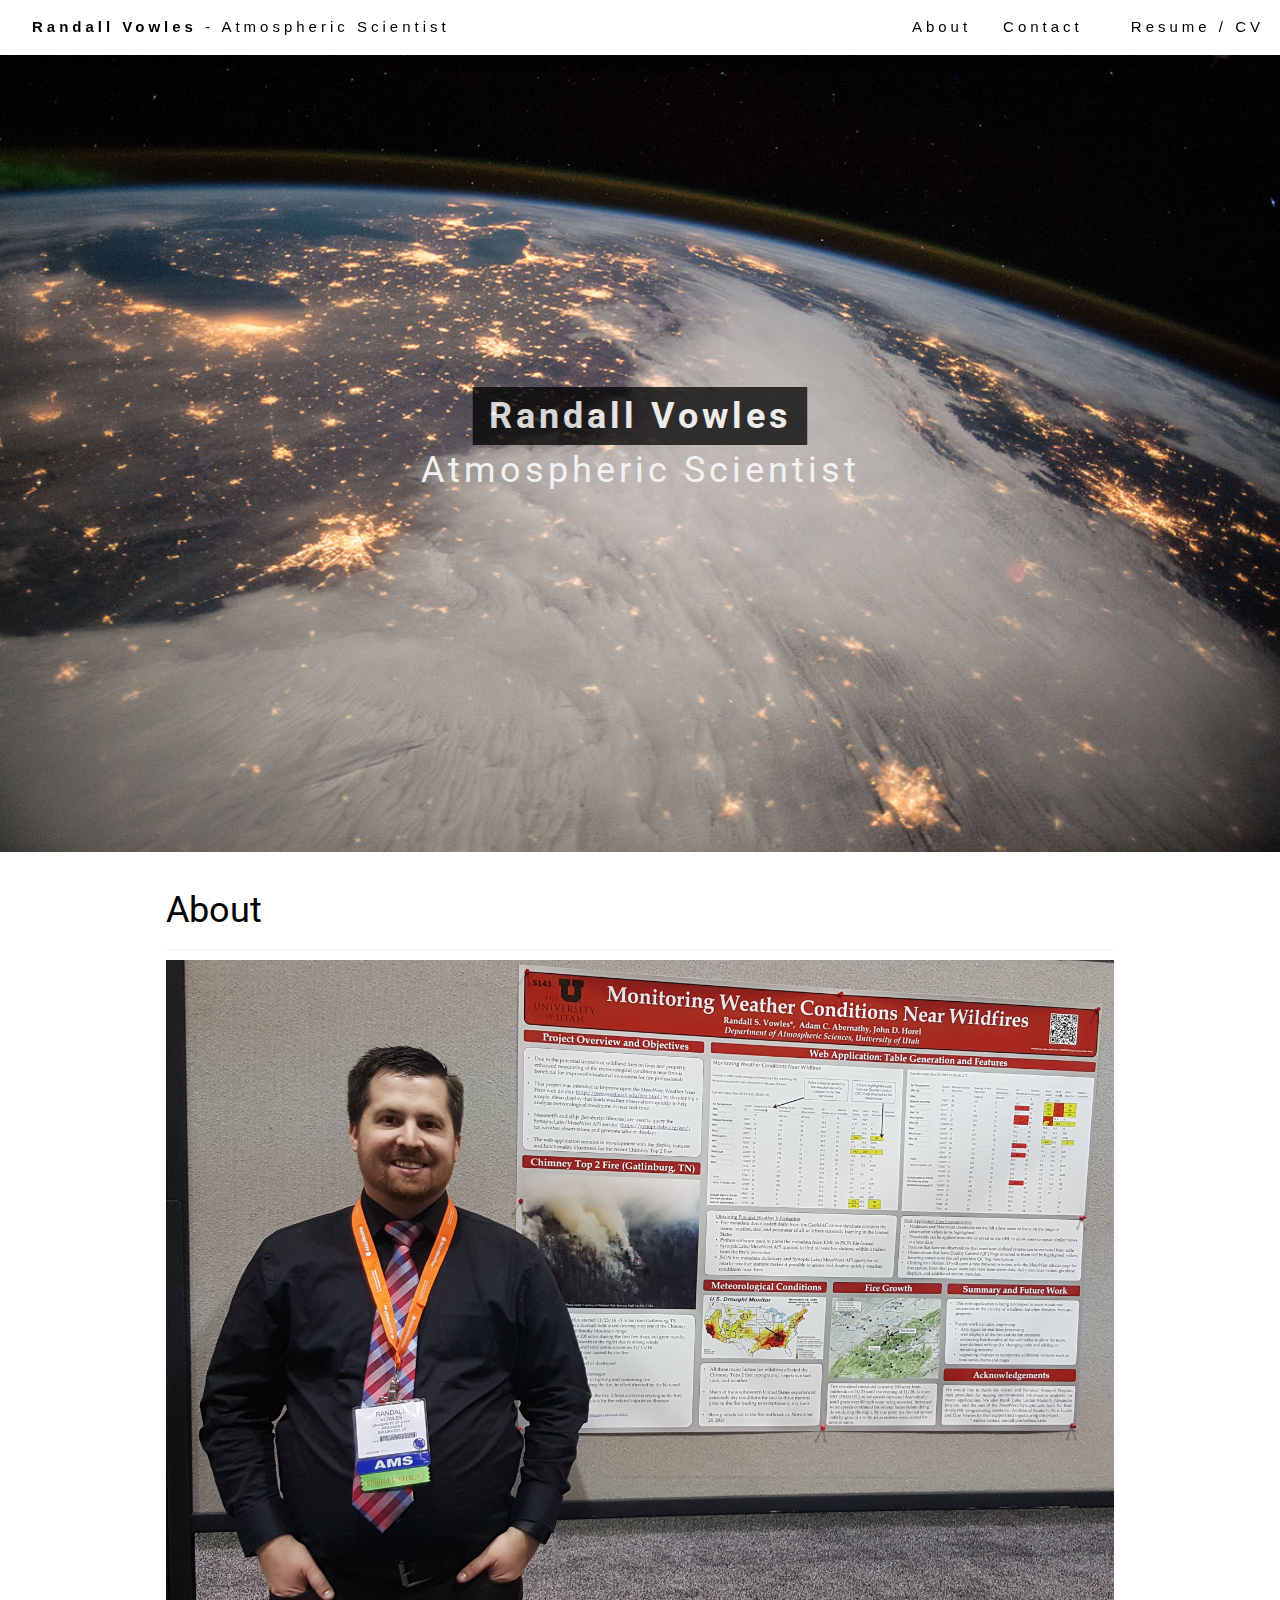
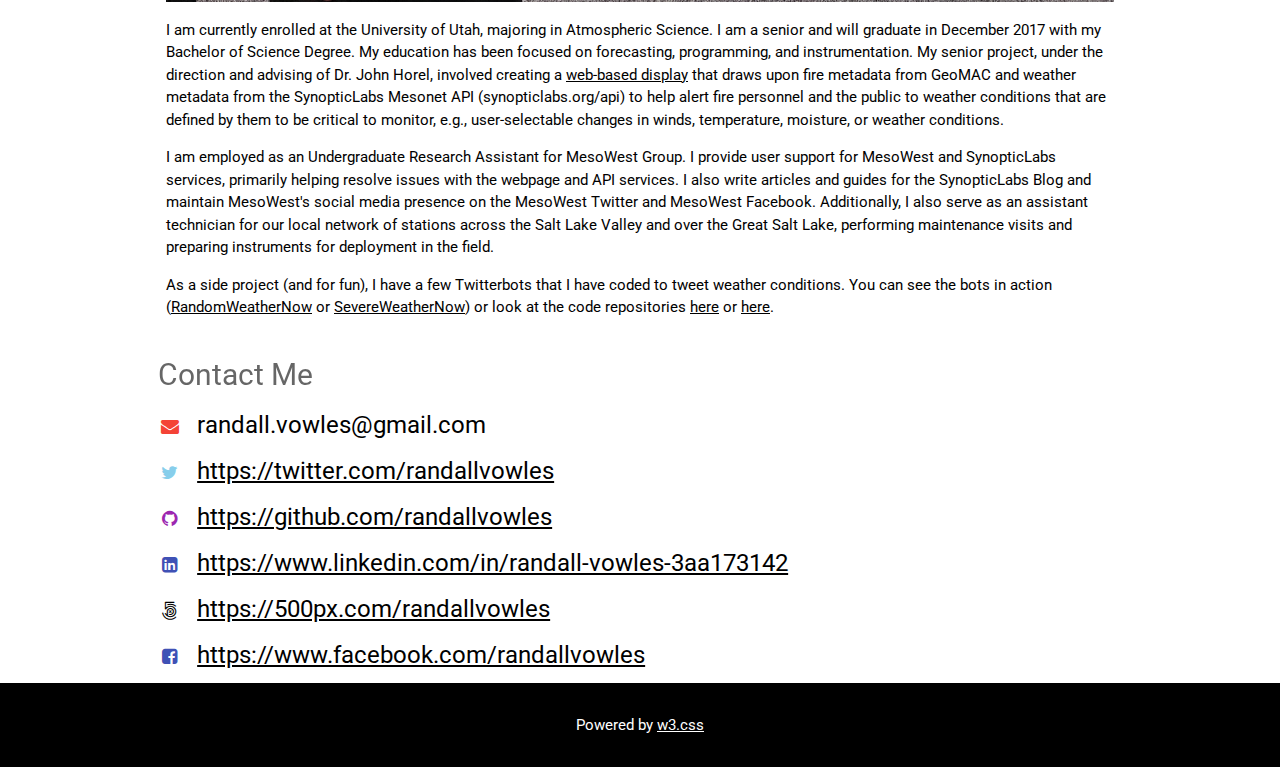
==== index.html @ 65aa3ed4 "wording" ====
<!DOCTYPE html>
<html>
<title>Randall Vowles - Home</title>
<meta charset="UTF-8">
<meta name="viewport" content="width=device-width, initial-scale=1">
<link rel="stylesheet" href="../src/core/css/w3.css">
<link rel='stylesheet' href='https://fonts.googleapis.com/css?family=Roboto'>
<link rel="stylesheet" href="https://cdnjs.cloudflare.com/ajax/libs/font-awesome/4.7.0/css/font-awesome.min.css">
<style>
html,body,h1,h2,h3,h4,h5,h6 {font-family: "Roboto", sans-serif}
</style>
<body>

<!-- Navbar (sit on top) -->
<div class="w3-top">
  <ul class="w3-navbar w3-white w3-wide w3-padding-8 w3-card-2">
    <li>
      <a href="#home" class="w3-margin-left"><b>Randall Vowles</b> - Atmospheric Scientist</a>
    </li>
    <!-- Float links to the right. Hide them on small screens -->
    <li class="w3-right w3-hide-small">
      <a href="#about" class="w3-left">About</a>
      <a href="#contact" class="w3-left w3-margin-right">Contact</a>
      <a href="../resume_cv.html" class="w3-left">Resume / CV</a>
    </li>
  </ul>
</div>

<!-- Header -->
<header class="w3-display-container w3-content w3-wide" style="max-width:1500px;" id="home">
  <img class="w3-image" src="images/iss042e024272.jpg" alt="atmosphere" style="width:100%">
  <div class="w3-display-middle w3-margin-top w3-center">
    <h1 class="w3-xxlarge w3-text-white"><span class="w3-padding w3-black w3-opacity-min"><b>Randall Vowles</b></span></br><span class="w3-hide-small w3-text-light-grey">Atmospheric Scientist</span></h1>
  </div>
</header>


<!-- Page content -->
<!--<div class="w3-content w3-padding" style="max-width:1564px">-->


  <!-- About Section -->

  <div class="w3-content w3-padding" id="about">
    <h1 class="w3-border-bottom w3-border-light-grey w3-padding-12">About</h1>
          <img class="w3-image" src="/images/me.jpg" alt="image_me" style="width:100%">
    <p>I am currently enrolled at the University of Utah, majoring in Atmospheric Science. I am a senior and will graduate in December 2017 with my Bachelor of Science Degree. My education has been focused on forecasting, programming, and instrumentation. My senior project, under the direction and advising of Dr. John Horel, involved creating a <a href="http://home.chpc.utah.edu/~u0540701/fireperimeter/table.html">web-based display</a> that draws upon fire metadata from GeoMAC and weather metadata from the SynopticLabs Mesonet API (synopticlabs.org/api) to help alert fire personnel and the public to weather conditions that are defined by them to be critical to monitor, e.g., user-selectable changes in winds, temperature, moisture, or weather conditions. 
    </p>
    <p>
      I am employed as an Undergraduate Research Assistant for MesoWest Group. I provide user support for MesoWest and SynopticLabs services, primarily helping resolve issues with the webpage and API services. I also write articles and guides for the SynopticLabs Blog and maintain MesoWest's social media presence on the MesoWest Twitter and MesoWest Facebook. Additionally, I also serve as an assistant technician for our local network of stations across the Salt Lake Valley and over the Great Salt Lake, performing maintenance visits and preparing instruments for deployment in the field.
    </p>
    <p>
      As a side project (and for fun), I have a few Twitterbots that I have coded to tweet weather conditions. You can see the bots in action (<a href="https://twitter.com/RandomWeatherNw">RandomWeatherNow</a> or <a href="https://twitter.com/SevereWeatherNw">SevereWeatherNow</a>) or look at the code repositories <a href="https://github.com/randallvowles/randomweathernow">here</a> or <a href="https://github.com/randallvowles/severeweathernow">here</a>.
    </p>
  </div>

  <div class="w3-content w3-row-padding" id="contact">
    <!-- <div class="w3-col l3 m6 w3-margin-bottom"> -->
      <!-- <h2>Randall Vowles</h2> -->
      <h2 class="w3-opacity">Contact Me</h2>
      <h3><i class="fa fa-envelope fa-fw w3-margin-right w3-large w3-text-red"></i>randall.vowles@gmail.com</h3>
      <h3><a href="https://twitter.com/randallvowles" target="_blank" class="w3-hover-text-blue"><i class="fa fa-twitter fa-fw w3-margin-right w3-large w3-text-light-blue"></i>https://twitter.com/randallvowles</a></h3>
      <h3><a href="https://github.com/randallvowles/" target="_blank" class="w3-hover-text-blue"><i class="fa fa-github fa-fw w3-margin-right w3-large w3-text-purple"></i>https://github.com/randallvowles</a></h3>
      <h3><a href="https://www.linkedin.com/in/randall-vowles-3aa173142/" target="_blank" class="w3-hover-text-blue"><i class="fa fa-linkedin-square fa-fw w3-margin-right w3-large w3-text-indigo"></i>https://www.linkedin.com/in/randall-vowles-3aa173142</a></h3>
      <h3><a href="https://500px.com/randallvowles" target="_blank" class="w3-hover-text-blue"><i class="fa fa-500px fa-fw w3-margin-right w3-large w3-text-black"></i>https://500px.com/randallvowles</a></h3>
      <h3><a href="https://www.facebook.com/randallvowles" target="_blank" class="w3-hover-text-blue"><i class="fa fa-facebook-square fa-fw w3-margin-right w3-large w3-text-indigo"></i>https://www.facebook.com/randallvowles</a></h3>
    <!-- </div> -->
  </div>


<!-- End page content -->
</div>


<!-- Footer -->
<footer class="w3-center w3-black w3-padding-16">
  <p>Powered by <a href="http://www.w3schools.com/w3css/default.asp" title="W3.CSS" target="_blank" class="w3-hover-text-green">w3.css</a></p>
</footer>


<script>

</script>

</body>
</html>
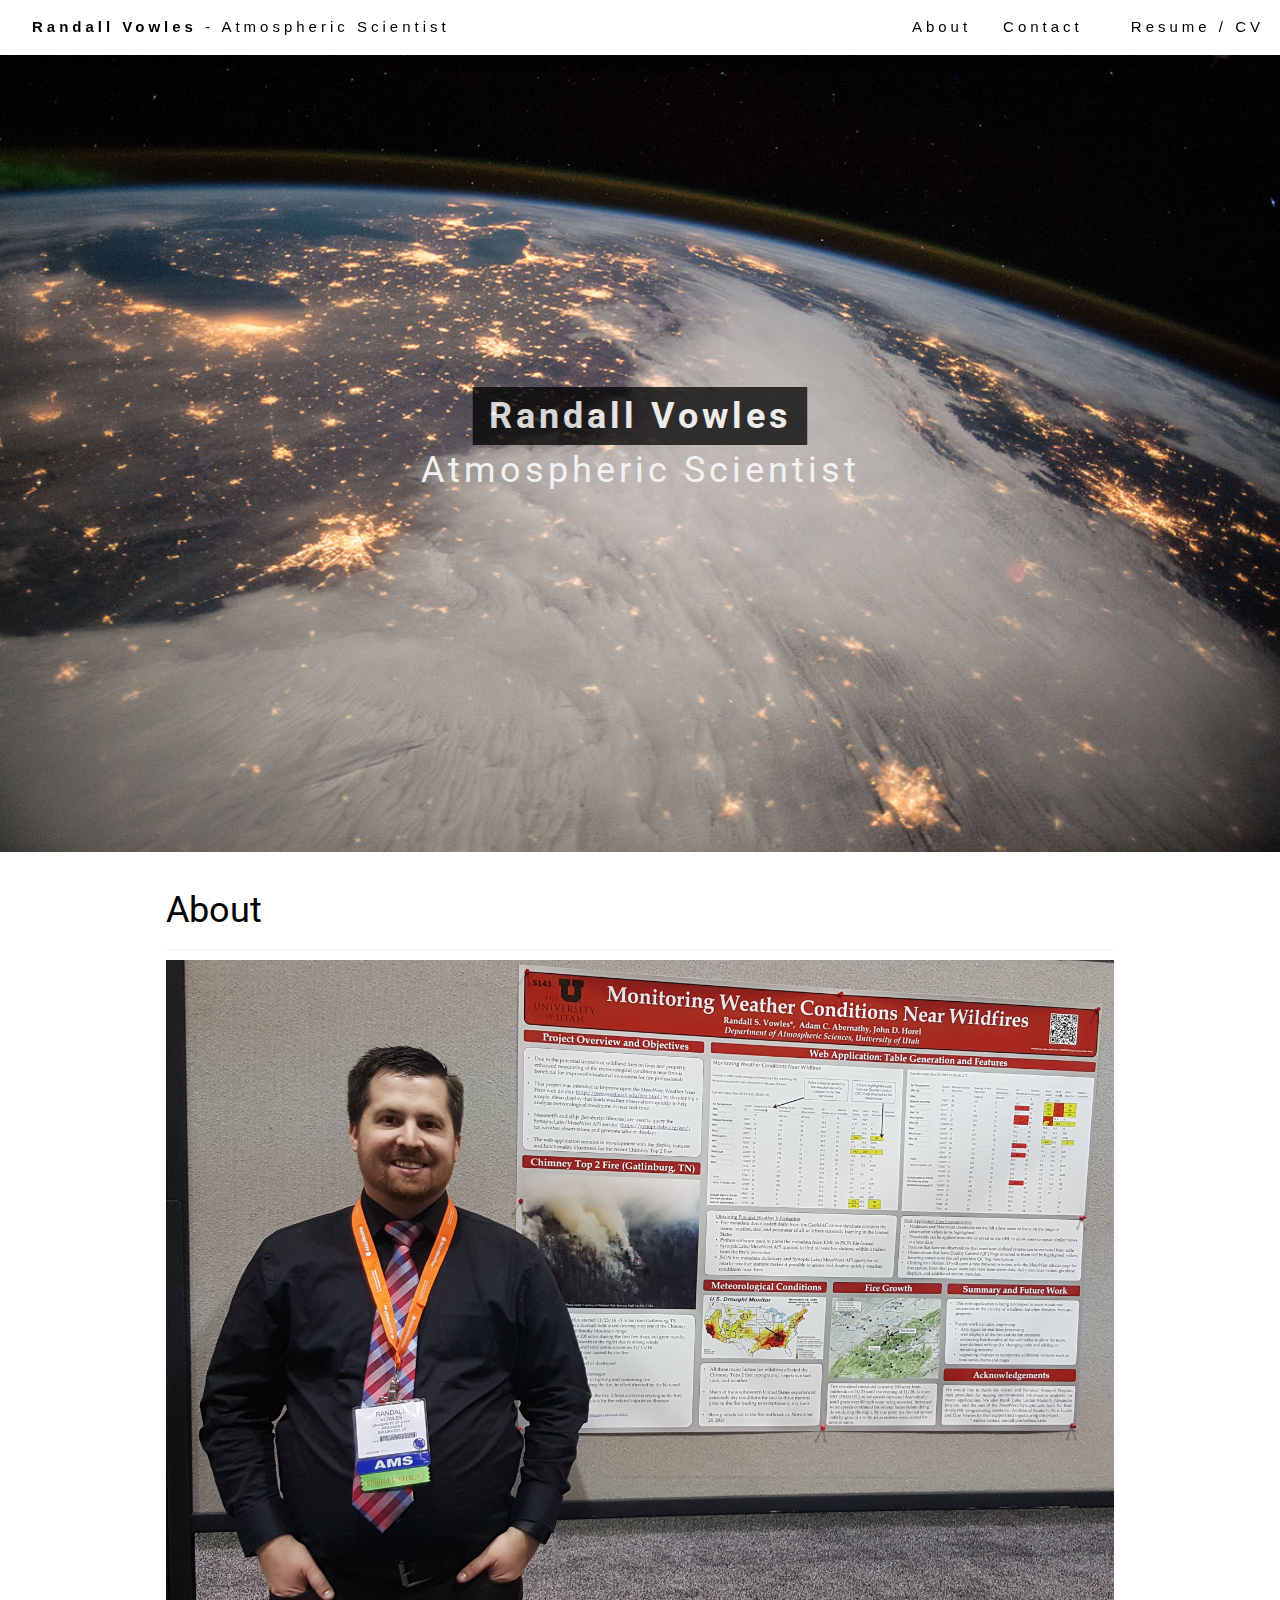
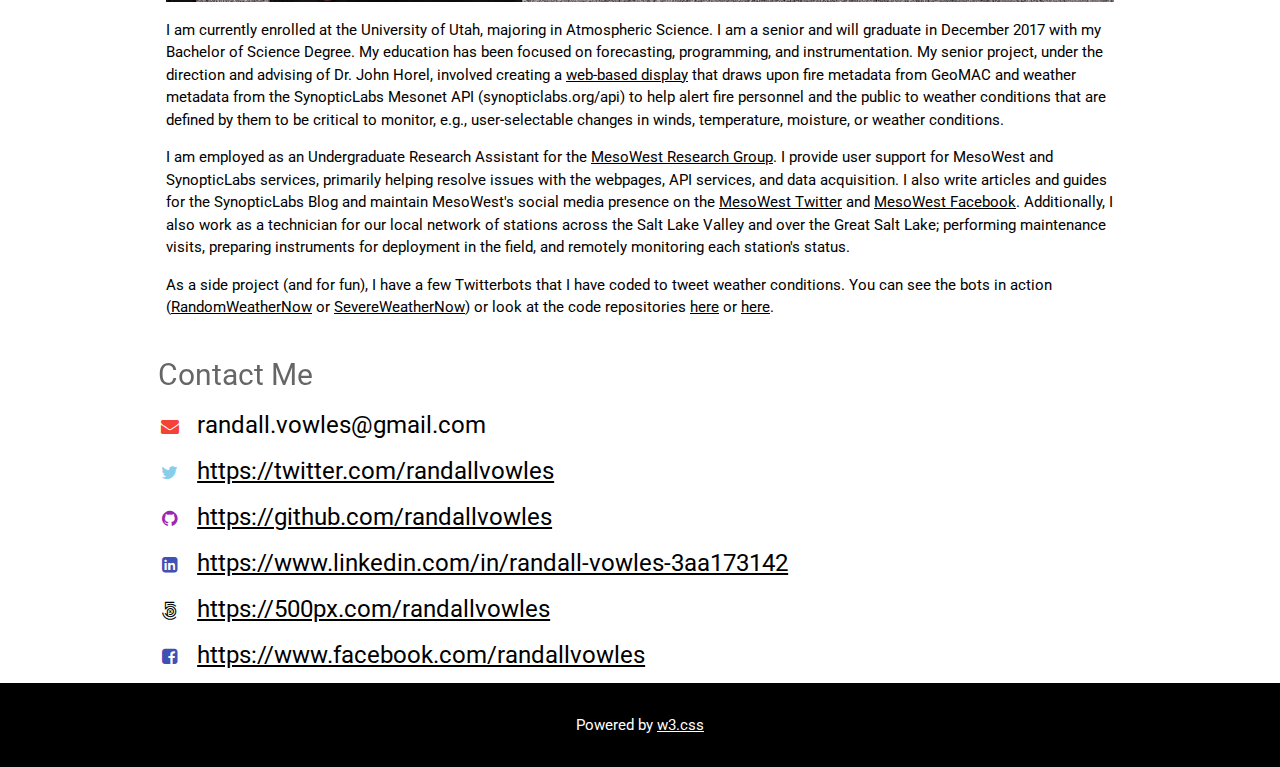
==== commit b23e7e57: "minor text changes" ====
--- a/index.html
+++ b/index.html
@@ -47,7 +47,7 @@
     <p>I am currently enrolled at the University of Utah, majoring in Atmospheric Science. I am a senior and will graduate in December 2017 with my Bachelor of Science Degree. My education has been focused on forecasting, programming, and instrumentation. My senior project, under the direction and advising of Dr. John Horel, involved creating a <a href="http://home.chpc.utah.edu/~u0540701/fireperimeter/table.html">web-based display</a> that draws upon fire metadata from GeoMAC and weather metadata from the SynopticLabs Mesonet API (synopticlabs.org/api) to help alert fire personnel and the public to weather conditions that are defined by them to be critical to monitor, e.g., user-selectable changes in winds, temperature, moisture, or weather conditions. 
     </p>
     <p>
-      I am employed as an Undergraduate Research Assistant for MesoWest Group. I provide user support for MesoWest and SynopticLabs services, primarily helping resolve issues with the webpage and API services. I also write articles and guides for the SynopticLabs Blog and maintain MesoWest's social media presence on the MesoWest Twitter and MesoWest Facebook. Additionally, I also serve as an assistant technician for our local network of stations across the Salt Lake Valley and over the Great Salt Lake, performing maintenance visits and preparing instruments for deployment in the field.
+      I am employed as an Undergraduate Research Assistant for the <a href="http://meso1.chpc.utah.edu/mesowest_overview/#">MesoWest Research Group</a>. I provide user support for MesoWest and SynopticLabs services, primarily helping resolve issues with the webpages, API services, and data acquisition. I also write articles and guides for the SynopticLabs Blog and maintain MesoWest's social media presence on the <a href="https://twitter.com/mesowestutah">MesoWest Twitter</a> and <a href="https://www.facebook.com/mesowest/">MesoWest Facebook</a>. Additionally, I also work as a technician for our local network of stations across the Salt Lake Valley and over the Great Salt Lake; performing maintenance visits, preparing instruments for deployment in the field, and remotely monitoring each station's status.
     </p>
     <p>
       As a side project (and for fun), I have a few Twitterbots that I have coded to tweet weather conditions. You can see the bots in action (<a href="https://twitter.com/RandomWeatherNw">RandomWeatherNow</a> or <a href="https://twitter.com/SevereWeatherNw">SevereWeatherNow</a>) or look at the code repositories <a href="https://github.com/randallvowles/randomweathernow">here</a> or <a href="https://github.com/randallvowles/severeweathernow">here</a>.
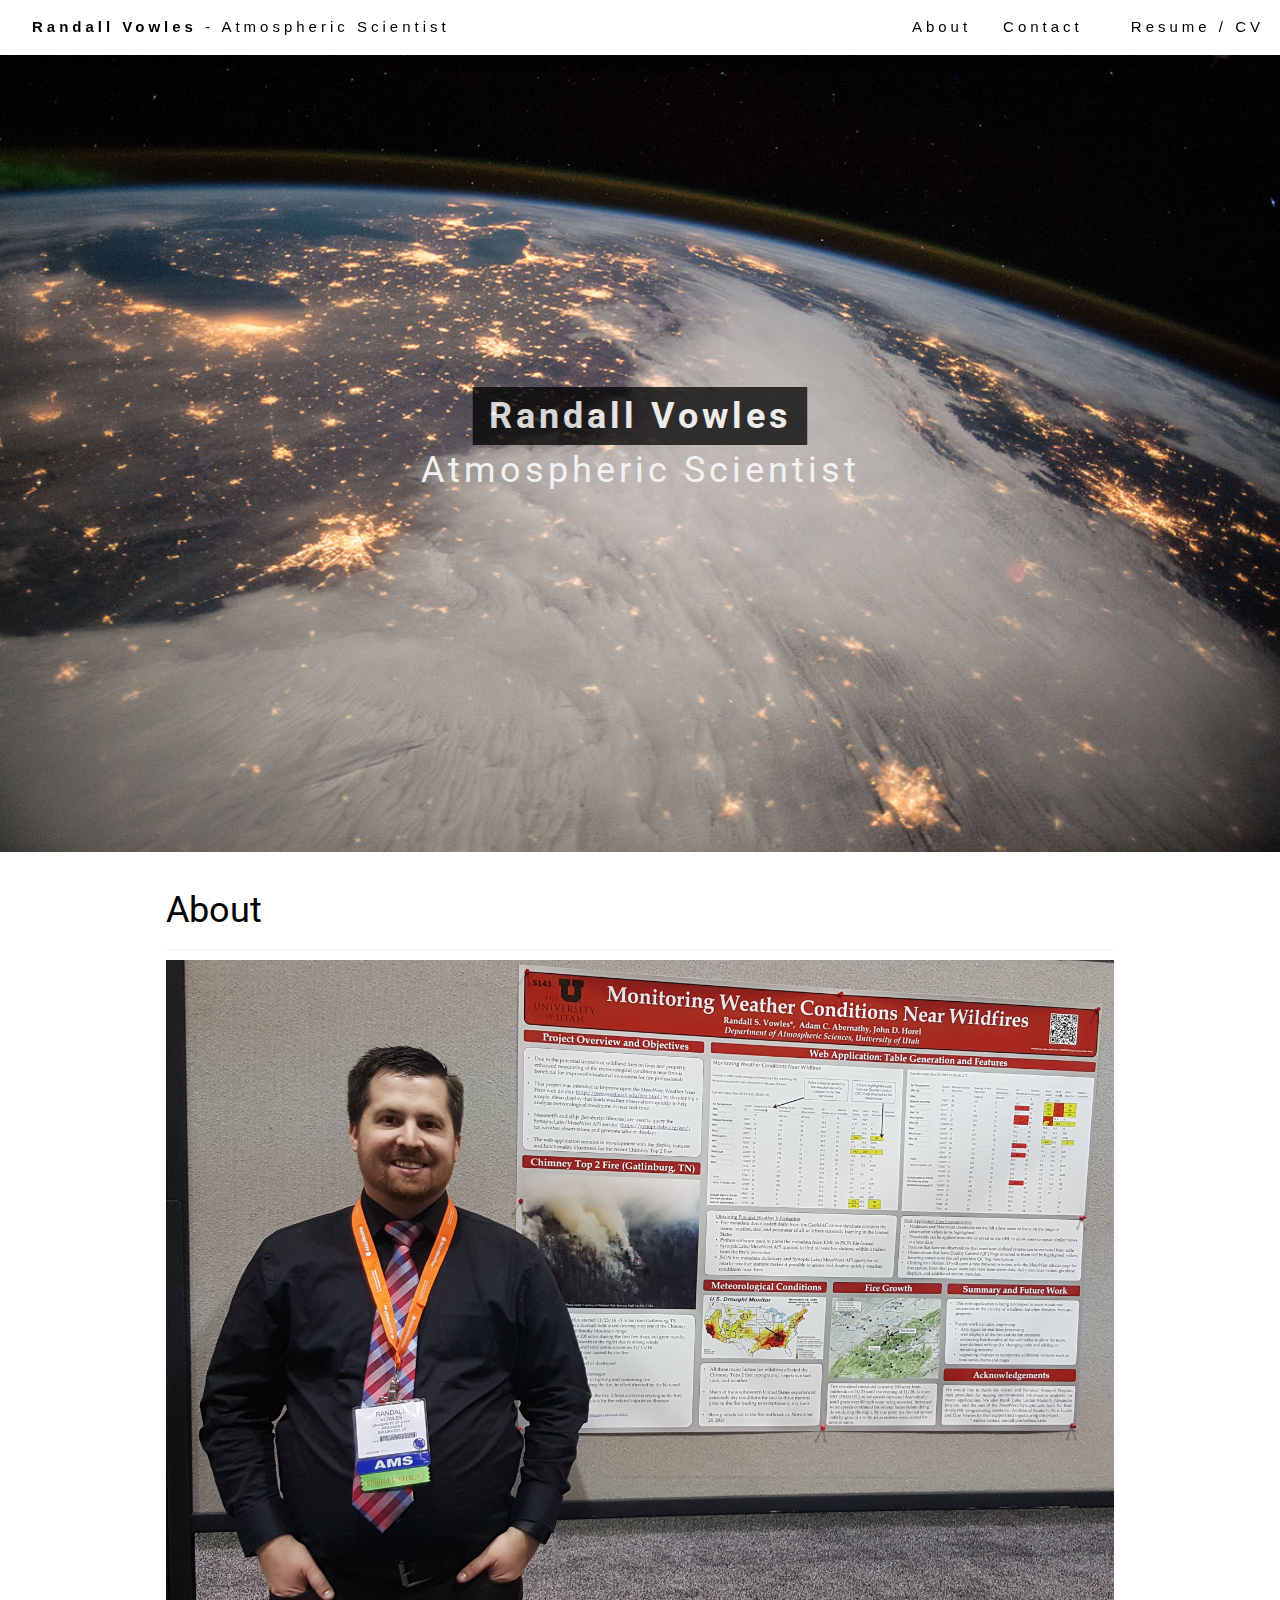
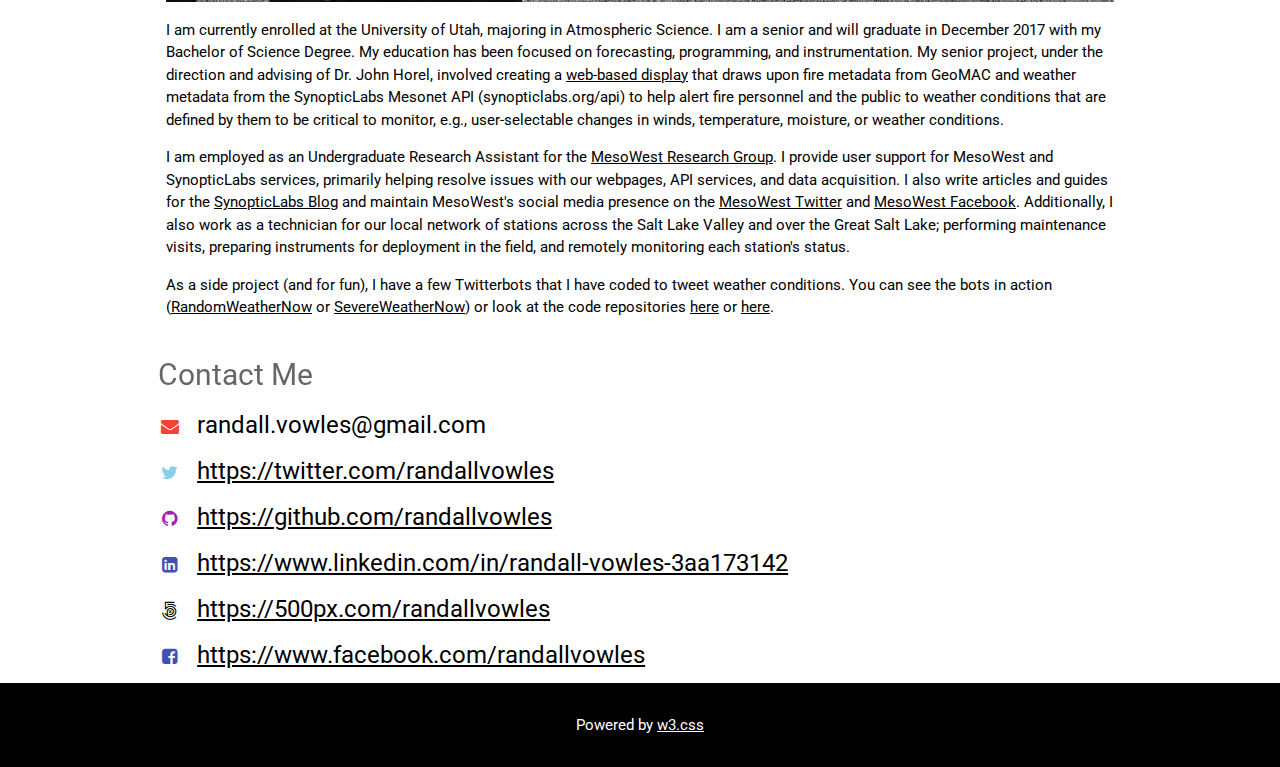
==== commit 3271819f: "minor text edits" ====
--- a/index.html
+++ b/index.html
@@ -47,7 +47,7 @@
     <p>I am currently enrolled at the University of Utah, majoring in Atmospheric Science. I am a senior and will graduate in December 2017 with my Bachelor of Science Degree. My education has been focused on forecasting, programming, and instrumentation. My senior project, under the direction and advising of Dr. John Horel, involved creating a <a href="http://home.chpc.utah.edu/~u0540701/fireperimeter/table.html">web-based display</a> that draws upon fire metadata from GeoMAC and weather metadata from the SynopticLabs Mesonet API (synopticlabs.org/api) to help alert fire personnel and the public to weather conditions that are defined by them to be critical to monitor, e.g., user-selectable changes in winds, temperature, moisture, or weather conditions. 
     </p>
     <p>
-      I am employed as an Undergraduate Research Assistant for the <a href="http://meso1.chpc.utah.edu/mesowest_overview/#">MesoWest Research Group</a>. I provide user support for MesoWest and SynopticLabs services, primarily helping resolve issues with the webpages, API services, and data acquisition. I also write articles and guides for the SynopticLabs Blog and maintain MesoWest's social media presence on the <a href="https://twitter.com/mesowestutah">MesoWest Twitter</a> and <a href="https://www.facebook.com/mesowest/">MesoWest Facebook</a>. Additionally, I also work as a technician for our local network of stations across the Salt Lake Valley and over the Great Salt Lake; performing maintenance visits, preparing instruments for deployment in the field, and remotely monitoring each station's status.
+      I am employed as an Undergraduate Research Assistant for the <a href="http://meso1.chpc.utah.edu/mesowest_overview/#">MesoWest Research Group</a>. I provide user support for MesoWest and SynopticLabs services, primarily helping resolve issues with our webpages, API services, and data acquisition. I also write articles and guides for the <a href="https://blog.synopticlabs.org/">SynopticLabs Blog</a> and maintain MesoWest's social media presence on the <a href="https://twitter.com/mesowestutah">MesoWest Twitter</a> and <a href="https://www.facebook.com/mesowest/">MesoWest Facebook</a>. Additionally, I also work as a technician for our local network of stations across the Salt Lake Valley and over the Great Salt Lake; performing maintenance visits, preparing instruments for deployment in the field, and remotely monitoring each station's status.
     </p>
     <p>
       As a side project (and for fun), I have a few Twitterbots that I have coded to tweet weather conditions. You can see the bots in action (<a href="https://twitter.com/RandomWeatherNw">RandomWeatherNow</a> or <a href="https://twitter.com/SevereWeatherNw">SevereWeatherNow</a>) or look at the code repositories <a href="https://github.com/randallvowles/randomweathernow">here</a> or <a href="https://github.com/randallvowles/severeweathernow">here</a>.
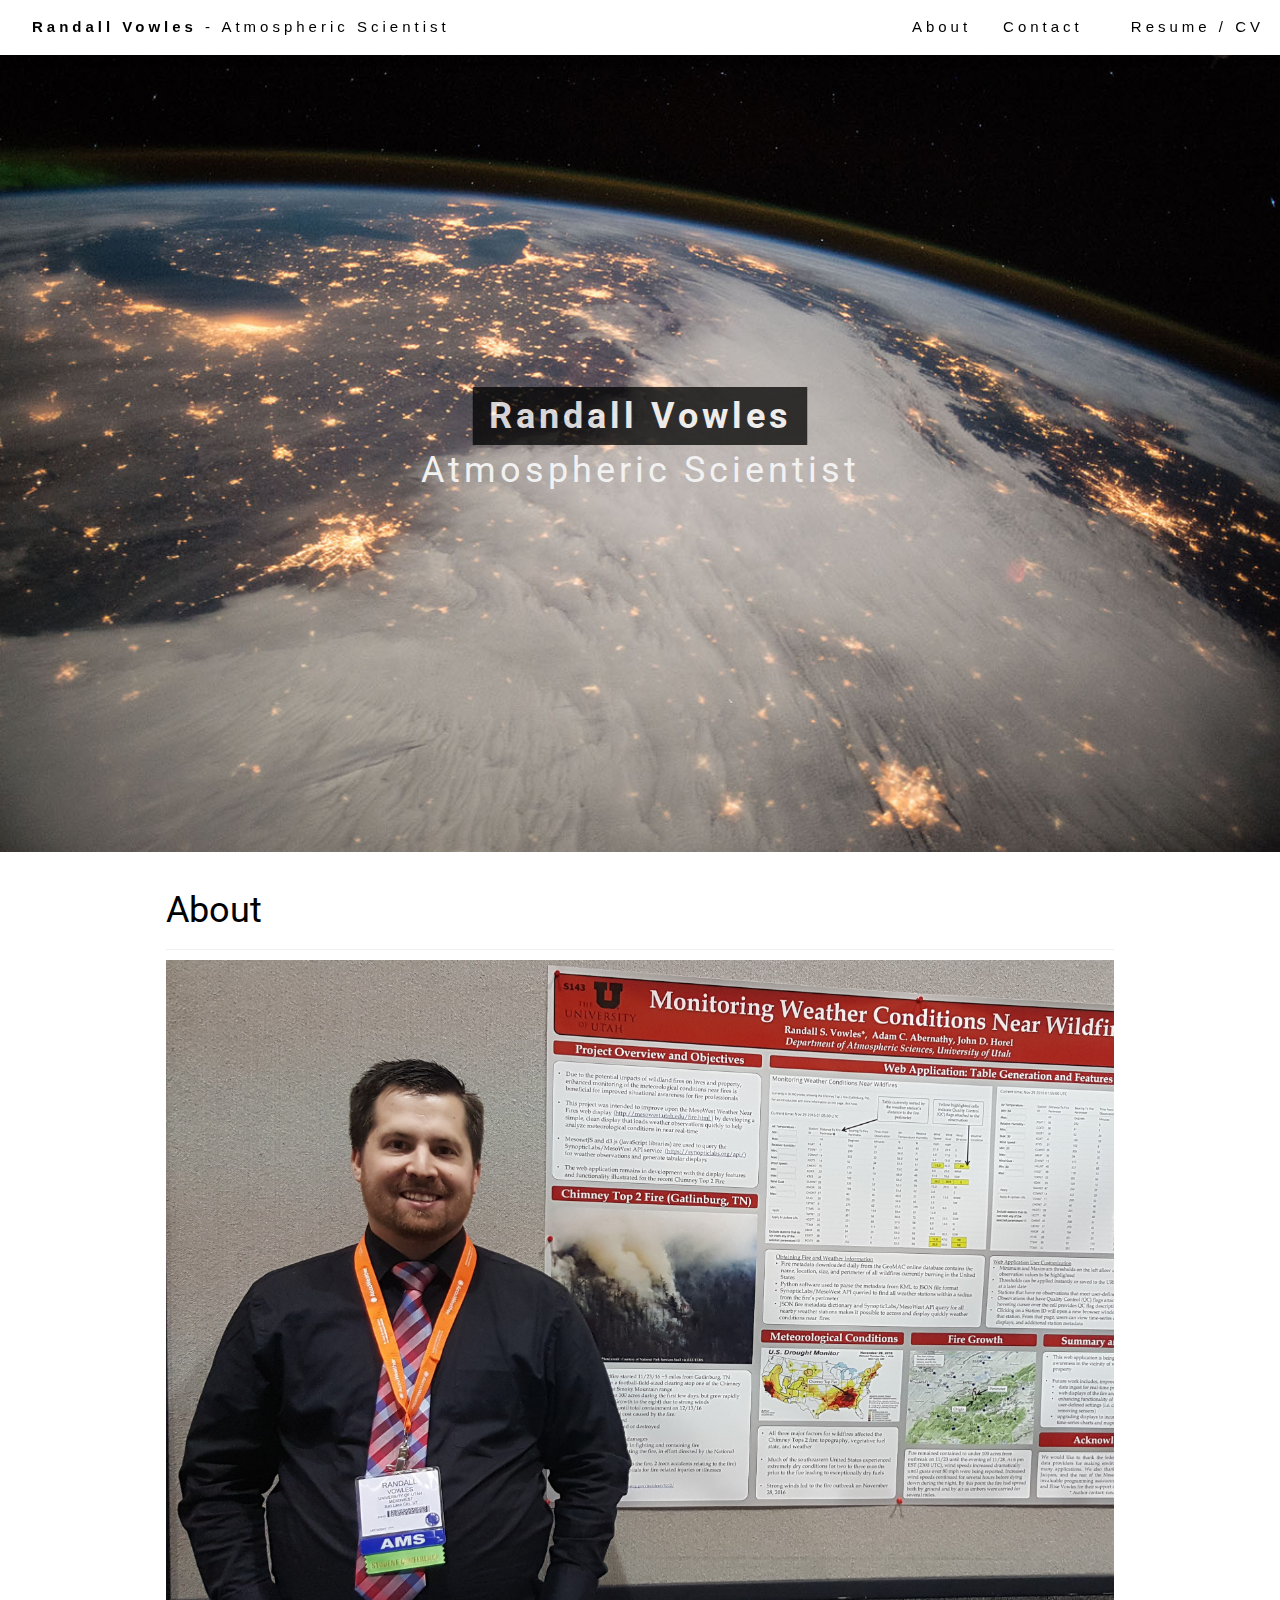
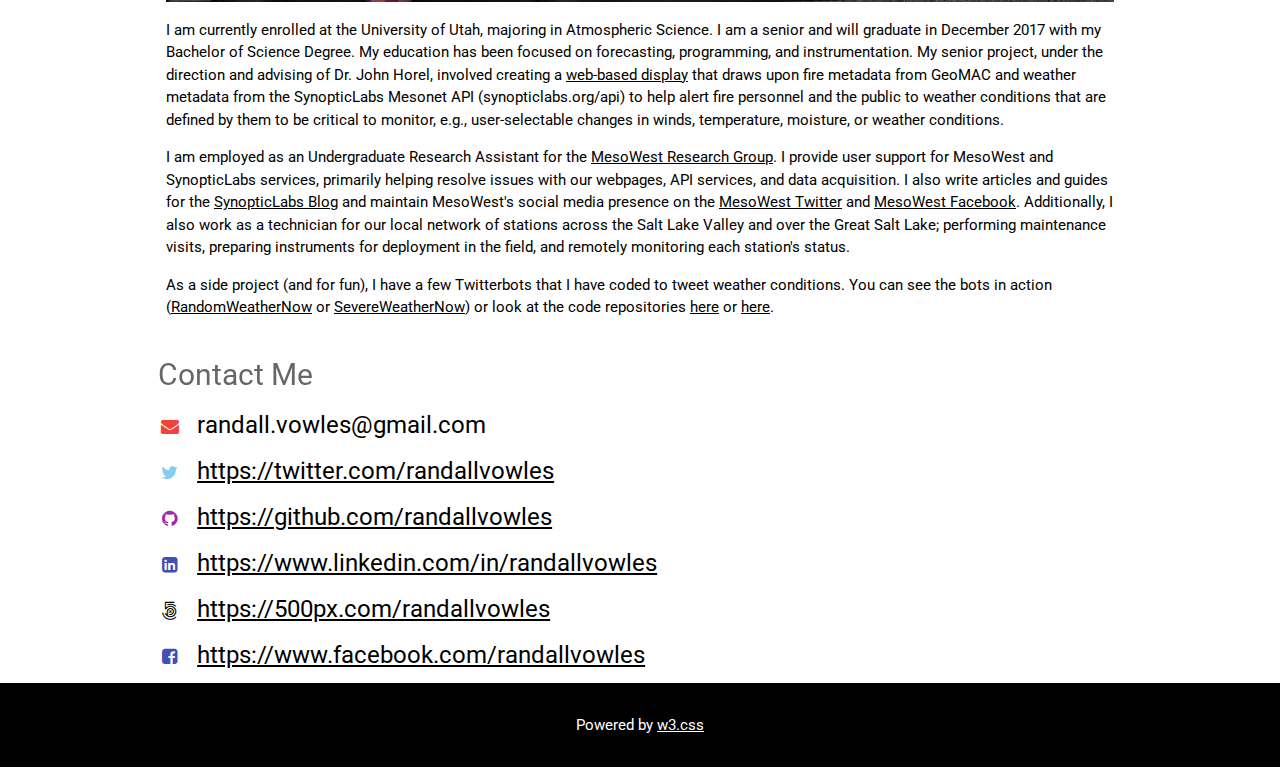
==== commit 341d2a82: "updated linkedin url" ====
--- a/index.html
+++ b/index.html
@@ -61,7 +61,7 @@
       <h3><i class="fa fa-envelope fa-fw w3-margin-right w3-large w3-text-red"></i>randall.vowles@gmail.com</h3>
       <h3><a href="https://twitter.com/randallvowles" target="_blank" class="w3-hover-text-blue"><i class="fa fa-twitter fa-fw w3-margin-right w3-large w3-text-light-blue"></i>https://twitter.com/randallvowles</a></h3>
       <h3><a href="https://github.com/randallvowles/" target="_blank" class="w3-hover-text-blue"><i class="fa fa-github fa-fw w3-margin-right w3-large w3-text-purple"></i>https://github.com/randallvowles</a></h3>
-      <h3><a href="https://www.linkedin.com/in/randall-vowles-3aa173142/" target="_blank" class="w3-hover-text-blue"><i class="fa fa-linkedin-square fa-fw w3-margin-right w3-large w3-text-indigo"></i>https://www.linkedin.com/in/randall-vowles-3aa173142</a></h3>
+      <h3><a href="https://www.linkedin.com/in/randallvowles/" target="_blank" class="w3-hover-text-blue"><i class="fa fa-linkedin-square fa-fw w3-margin-right w3-large w3-text-indigo"></i>https://www.linkedin.com/in/randallvowles</a></h3>
       <h3><a href="https://500px.com/randallvowles" target="_blank" class="w3-hover-text-blue"><i class="fa fa-500px fa-fw w3-margin-right w3-large w3-text-black"></i>https://500px.com/randallvowles</a></h3>
       <h3><a href="https://www.facebook.com/randallvowles" target="_blank" class="w3-hover-text-blue"><i class="fa fa-facebook-square fa-fw w3-margin-right w3-large w3-text-indigo"></i>https://www.facebook.com/randallvowles</a></h3>
     <!-- </div> -->
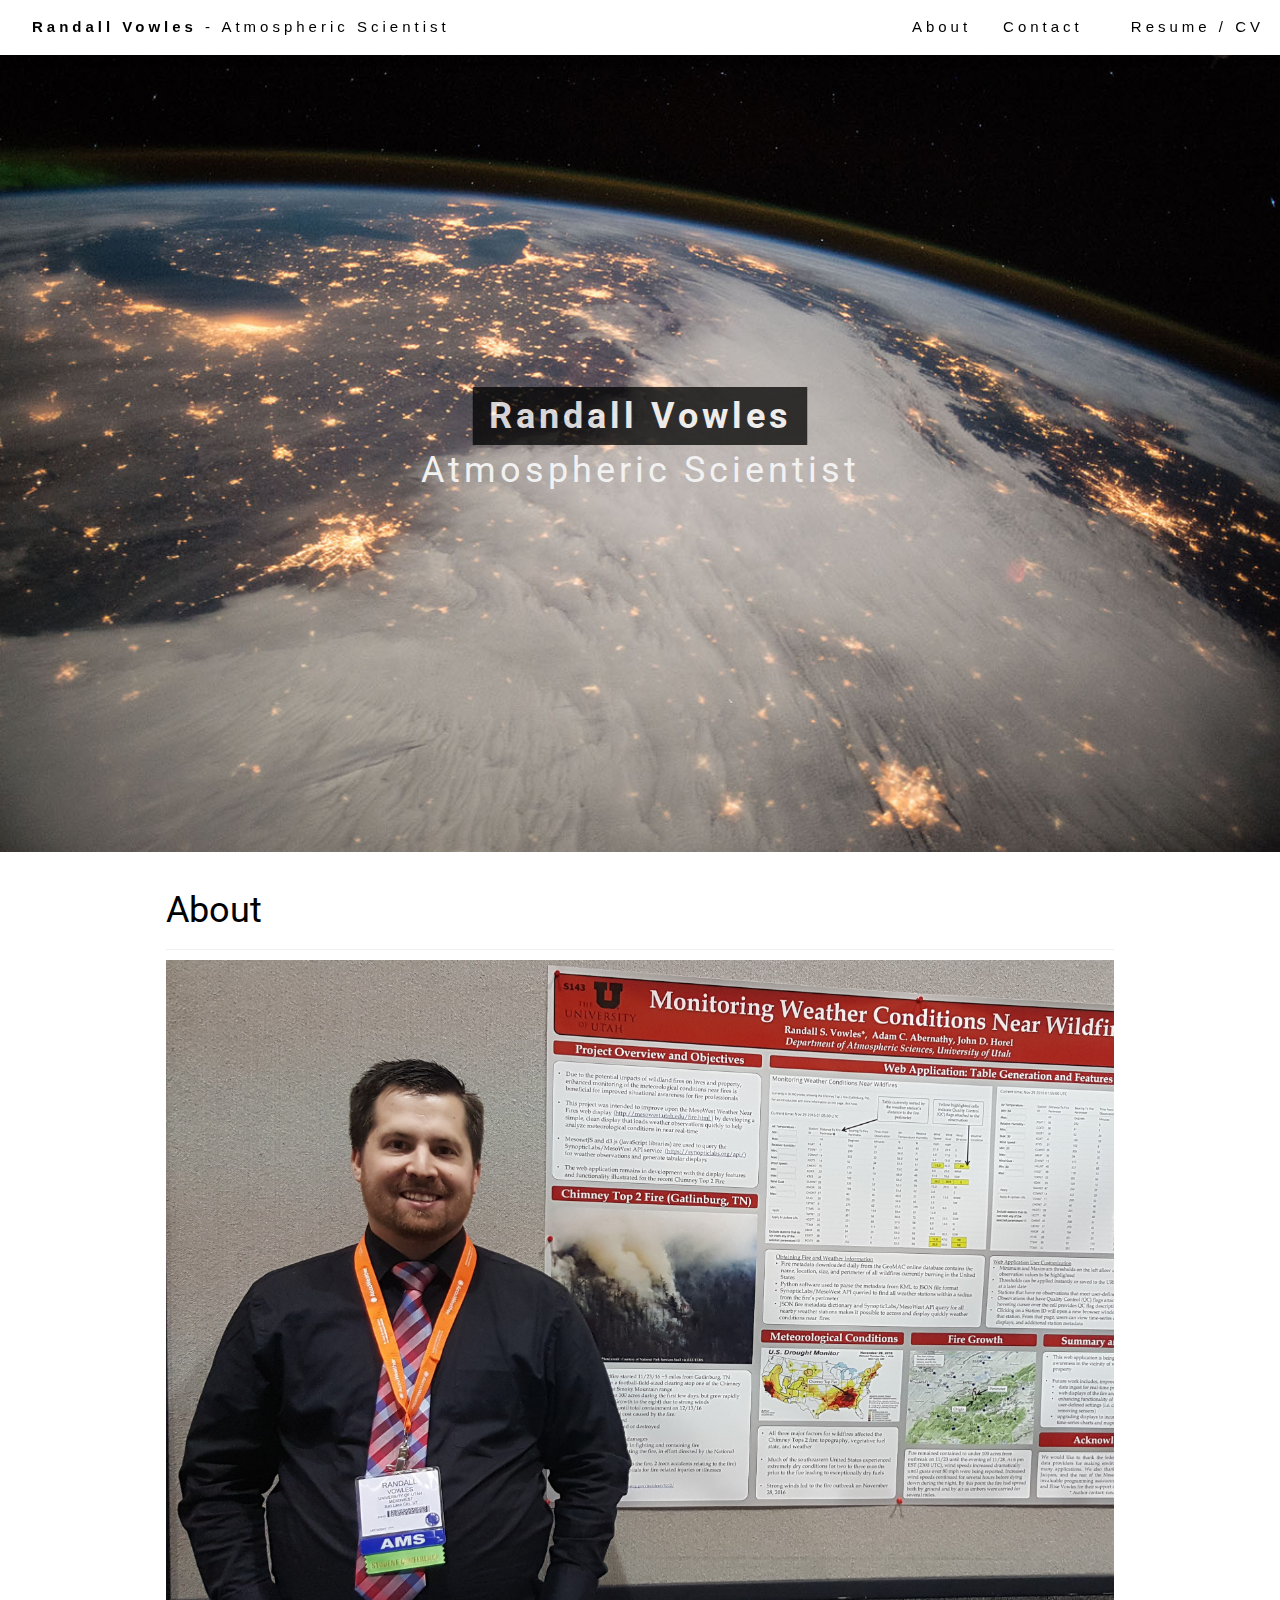
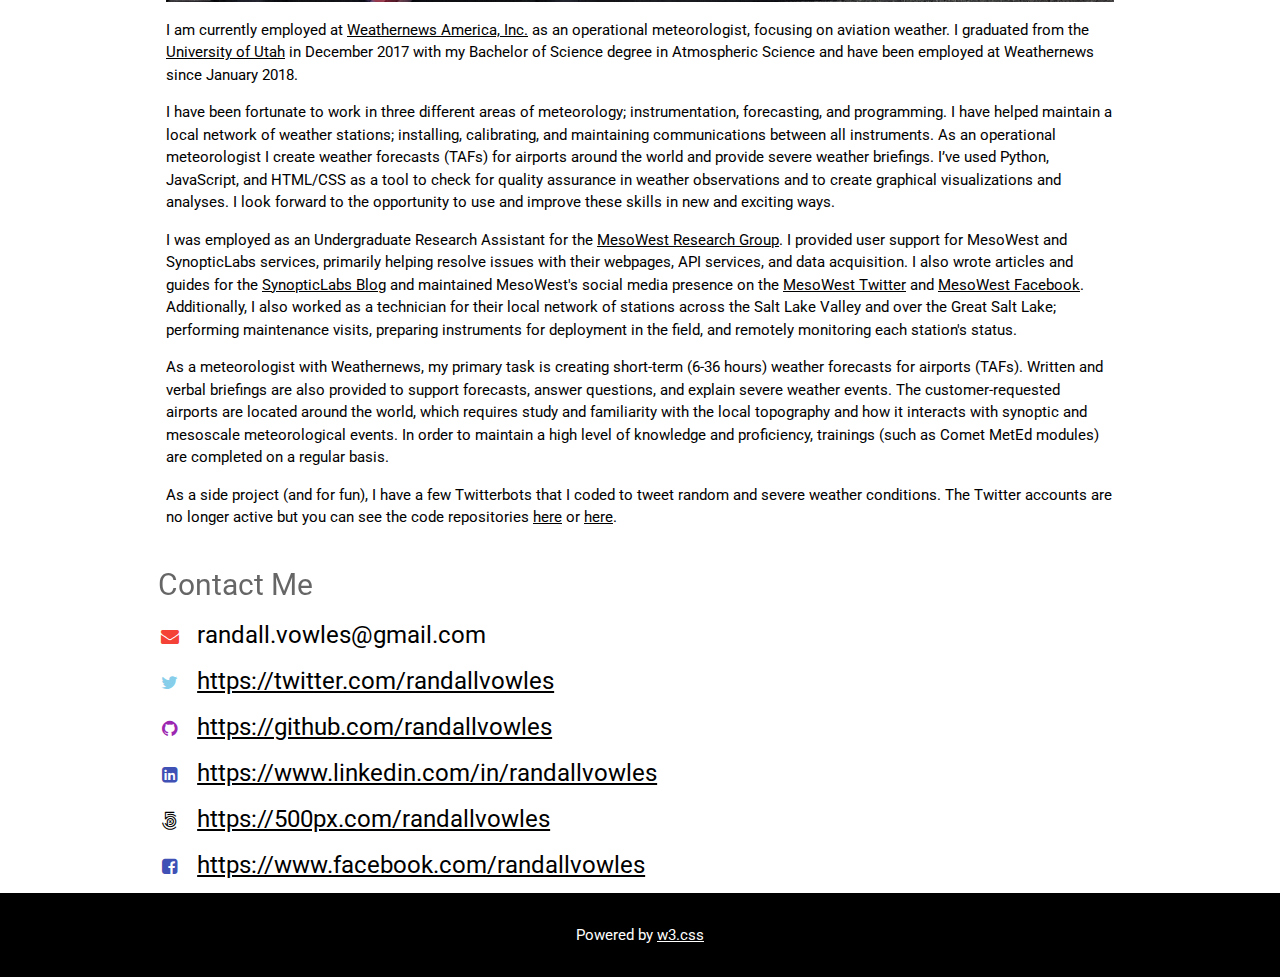
==== commit 42672e9a: "update bio" ====
--- a/index.html
+++ b/index.html
@@ -44,13 +44,21 @@
   <div class="w3-content w3-padding" id="about">
     <h1 class="w3-border-bottom w3-border-light-grey w3-padding-12">About</h1>
           <img class="w3-image" src="/images/me.jpg" alt="image_me" style="width:100%">
-    <p>I am currently enrolled at the University of Utah, majoring in Atmospheric Science. I am a senior and will graduate in December 2017 with my Bachelor of Science Degree. My education has been focused on forecasting, programming, and instrumentation. My senior project, under the direction and advising of Dr. John Horel, involved creating a <a href="http://home.chpc.utah.edu/~u0540701/fireperimeter/table.html">web-based display</a> that draws upon fire metadata from GeoMAC and weather metadata from the SynopticLabs Mesonet API (synopticlabs.org/api) to help alert fire personnel and the public to weather conditions that are defined by them to be critical to monitor, e.g., user-selectable changes in winds, temperature, moisture, or weather conditions. 
+    <p>I am currently employed at <a href="https://global.weathernews.com/">Weathernews America, Inc.</a> as an operational meteorologist, focusing on aviation weather. I graduated from the <a href="https://atmos.utah.edu/">University of Utah</a> in December 2017 with my Bachelor of Science degree in Atmospheric Science and have been employed at Weathernews since January 2018.  
+    </p>
+    <p>I have been fortunate to work in three different areas of meteorology; instrumentation, forecasting, and programming. I have helped maintain a local network of weather stations; installing, calibrating, and maintaining communications between all instruments. As an operational meteorologist I create weather forecasts (TAFs) for airports around the world and provide severe weather briefings. I’ve used Python, JavaScript, and HTML/CSS as a tool to check for quality assurance in weather observations and to create graphical visualizations and analyses. I look forward to the opportunity to use and improve these skills in new and exciting ways. 
+    </p>
+
+    <p>
+      I was employed as an Undergraduate Research Assistant for the <a href="http://meso1.chpc.utah.edu/mesowest_overview/#">MesoWest Research Group</a>. I provided user support for MesoWest and SynopticLabs services, primarily helping resolve issues with their webpages, API services, and data acquisition. I also wrote articles and guides for the <a href="https://blog.synopticlabs.org/">SynopticLabs Blog</a> and maintained MesoWest's social media presence on the <a href="https://twitter.com/mesowestutah">MesoWest Twitter</a> and <a href="https://www.facebook.com/mesowest/">MesoWest Facebook</a>. Additionally, I also worked as a technician for their local network of stations across the Salt Lake Valley and over the Great Salt Lake; performing maintenance visits, preparing instruments for deployment in the field, and remotely monitoring each station's status.
     </p>
     <p>
-      I am employed as an Undergraduate Research Assistant for the <a href="http://meso1.chpc.utah.edu/mesowest_overview/#">MesoWest Research Group</a>. I provide user support for MesoWest and SynopticLabs services, primarily helping resolve issues with our webpages, API services, and data acquisition. I also write articles and guides for the <a href="https://blog.synopticlabs.org/">SynopticLabs Blog</a> and maintain MesoWest's social media presence on the <a href="https://twitter.com/mesowestutah">MesoWest Twitter</a> and <a href="https://www.facebook.com/mesowest/">MesoWest Facebook</a>. Additionally, I also work as a technician for our local network of stations across the Salt Lake Valley and over the Great Salt Lake; performing maintenance visits, preparing instruments for deployment in the field, and remotely monitoring each station's status.
+      As a meteorologist with Weathernews, my primary task is creating short-term (6-36 hours) weather forecasts for airports (TAFs). Written and verbal briefings are also provided to support forecasts, answer questions, and explain severe weather events. The customer-requested airports are located around the world, which requires study and familiarity with the local topography and how it interacts with synoptic and mesoscale meteorological events. In order to maintain a high level of knowledge and proficiency, trainings (such as Comet MetEd modules) are completed on a regular basis.
     </p>
     <p>
-      As a side project (and for fun), I have a few Twitterbots that I have coded to tweet weather conditions. You can see the bots in action (<a href="https://twitter.com/RandomWeatherNw">RandomWeatherNow</a> or <a href="https://twitter.com/SevereWeatherNw">SevereWeatherNow</a>) or look at the code repositories <a href="https://github.com/randallvowles/randomweathernow">here</a> or <a href="https://github.com/randallvowles/severeweathernow">here</a>.
+      As a side project (and for fun), I have a few Twitterbots that I coded to tweet random and severe weather conditions. The Twitter accounts are no longer active but you can see the code repositories <a href="https://github.com/randallvowles/randomweathernow">here</a> or <a href="https://github.com/randallvowles/severeweathernow">here</a>.
+
+      <!-- the bots in action (<a href="https://twitter.com/RandomWeatherNw">RandomWeatherNow</a> or <a href="https://twitter.com/SevereWeatherNw">SevereWeatherNow</a>) or look at -->
     </p>
   </div>
 
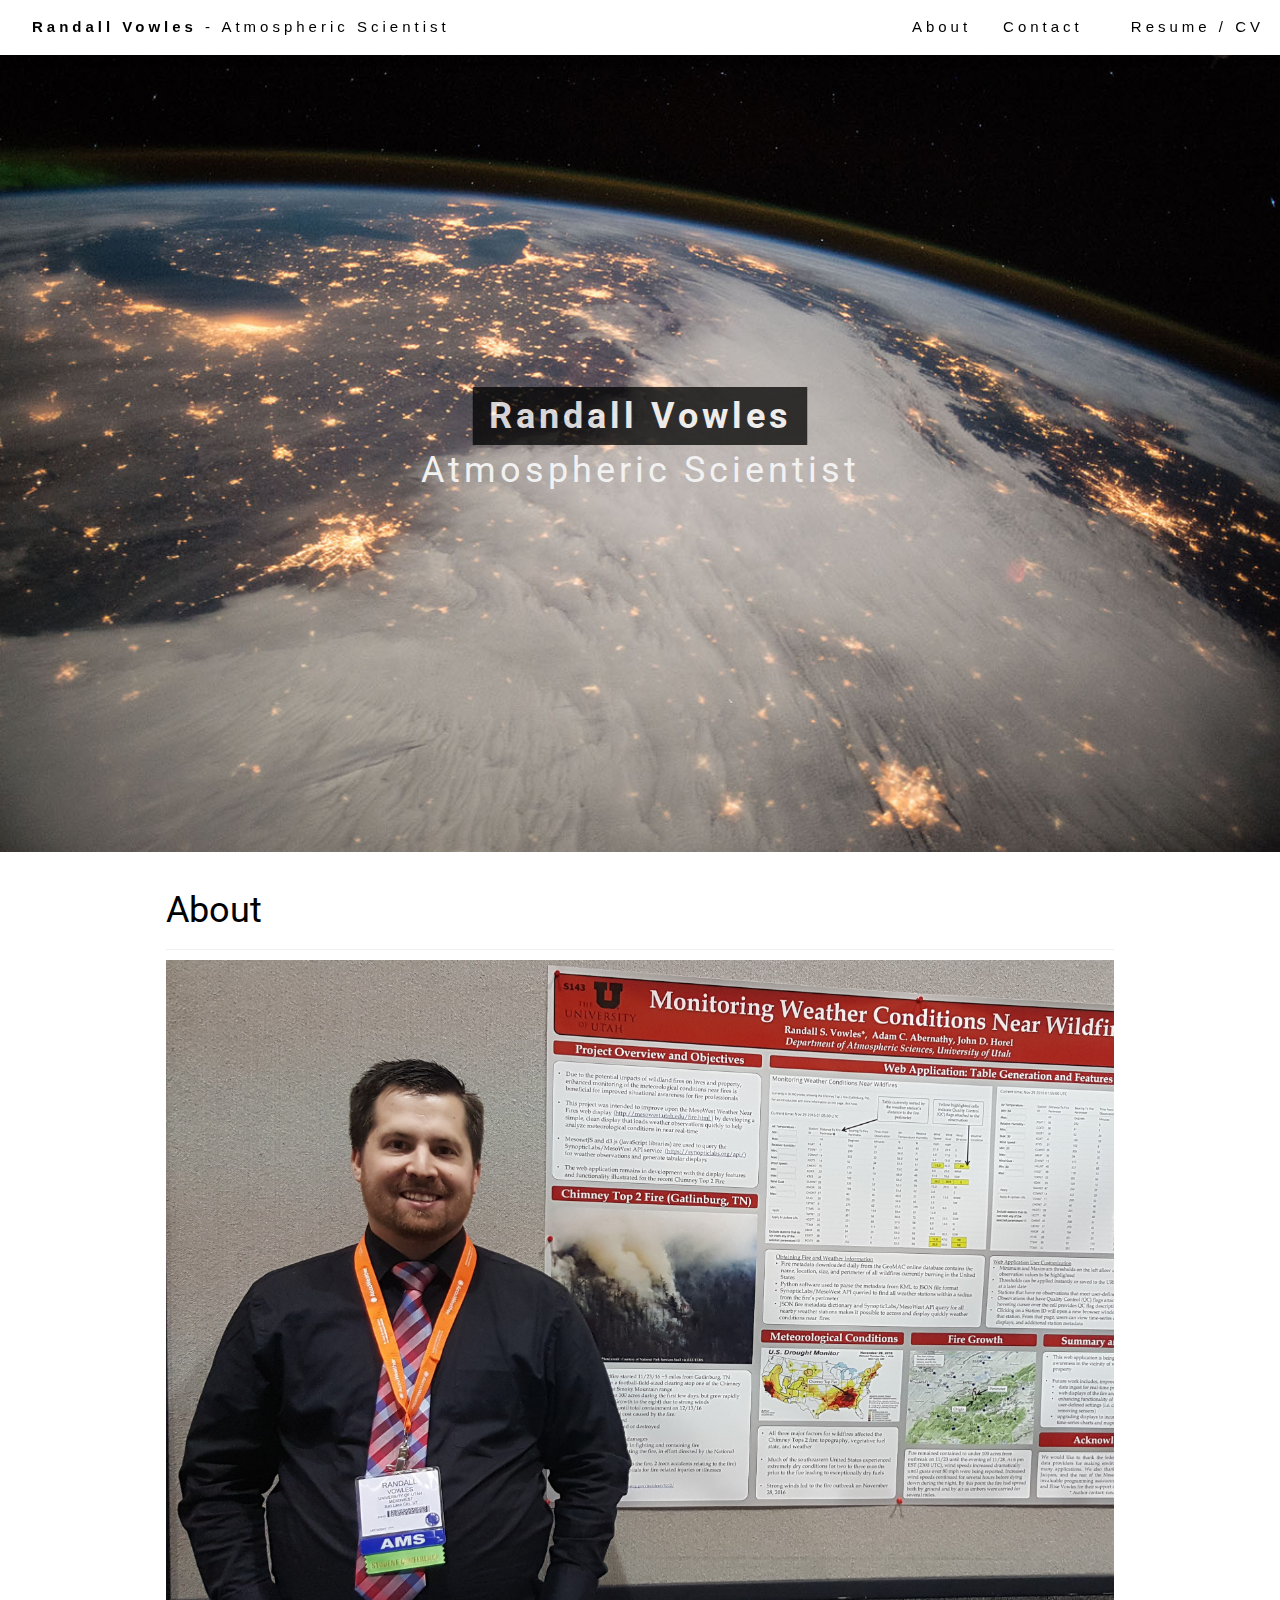
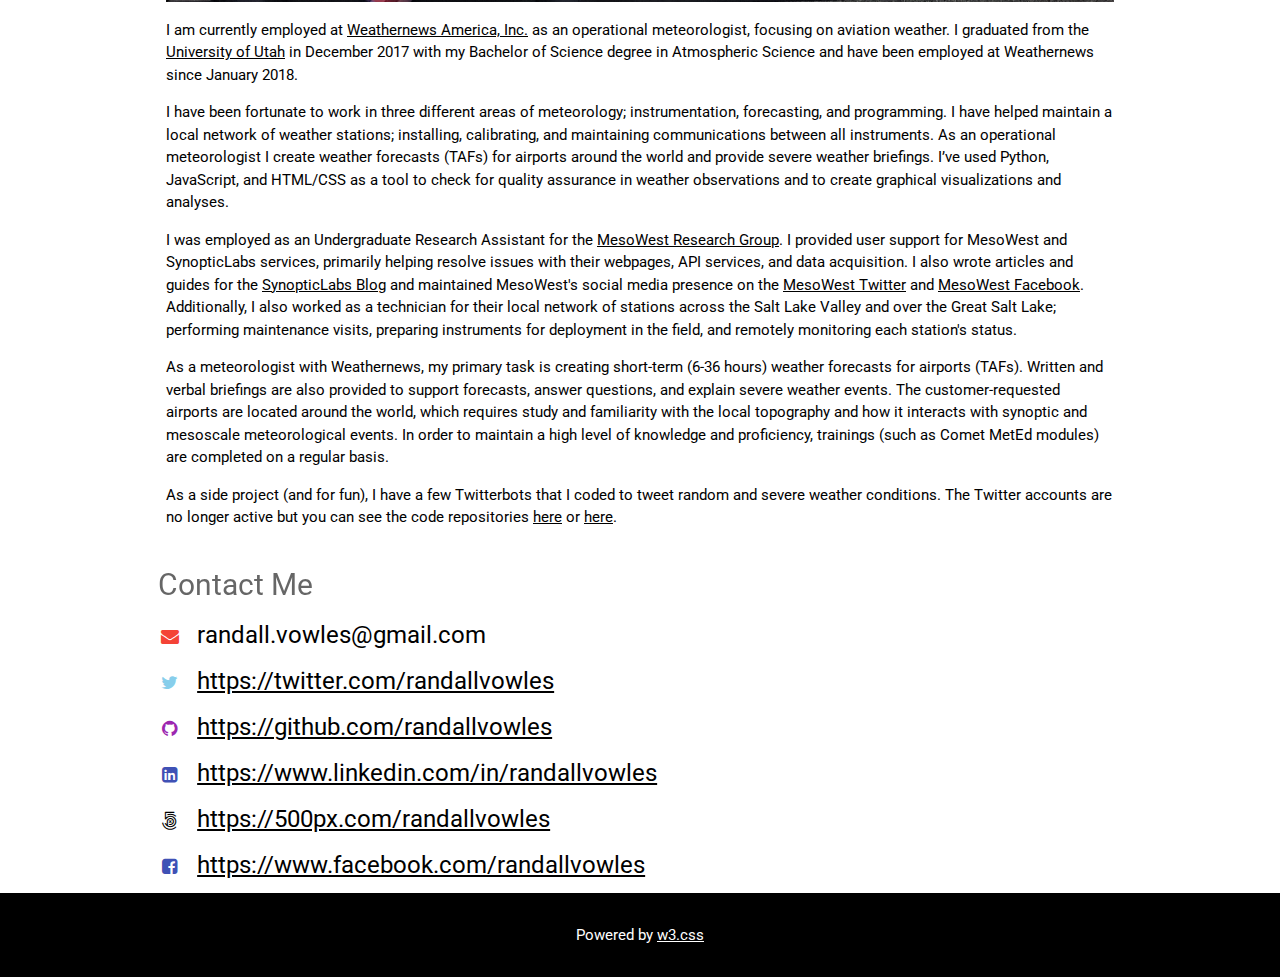
==== commit a4d097b1: "update bio" ====
--- a/index.html
+++ b/index.html
@@ -46,7 +46,7 @@
           <img class="w3-image" src="/images/me.jpg" alt="image_me" style="width:100%">
     <p>I am currently employed at <a href="https://global.weathernews.com/">Weathernews America, Inc.</a> as an operational meteorologist, focusing on aviation weather. I graduated from the <a href="https://atmos.utah.edu/">University of Utah</a> in December 2017 with my Bachelor of Science degree in Atmospheric Science and have been employed at Weathernews since January 2018.  
     </p>
-    <p>I have been fortunate to work in three different areas of meteorology; instrumentation, forecasting, and programming. I have helped maintain a local network of weather stations; installing, calibrating, and maintaining communications between all instruments. As an operational meteorologist I create weather forecasts (TAFs) for airports around the world and provide severe weather briefings. I’ve used Python, JavaScript, and HTML/CSS as a tool to check for quality assurance in weather observations and to create graphical visualizations and analyses. I look forward to the opportunity to use and improve these skills in new and exciting ways. 
+    <p>I have been fortunate to work in three different areas of meteorology; instrumentation, forecasting, and programming. I have helped maintain a local network of weather stations; installing, calibrating, and maintaining communications between all instruments. As an operational meteorologist I create weather forecasts (TAFs) for airports around the world and provide severe weather briefings. I’ve used Python, JavaScript, and HTML/CSS as a tool to check for quality assurance in weather observations and to create graphical visualizations and analyses. 
     </p>
 
     <p>
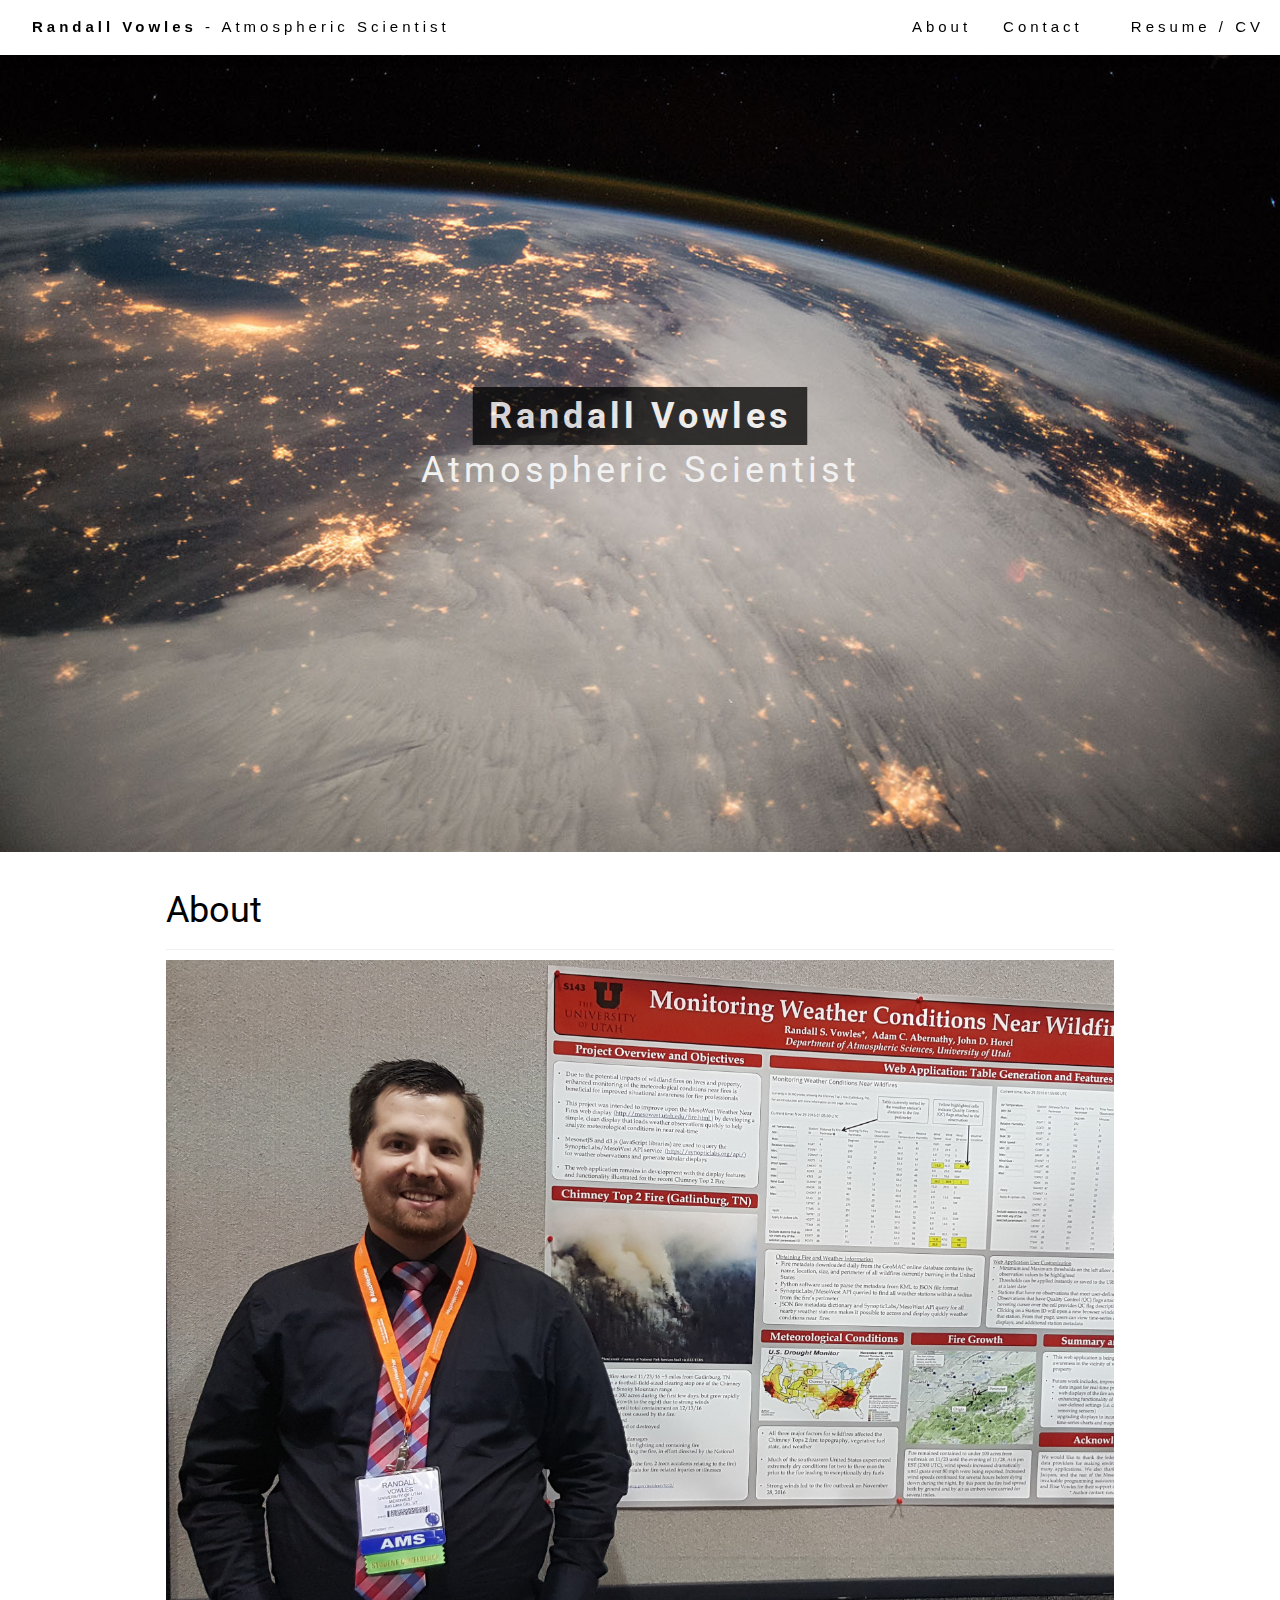
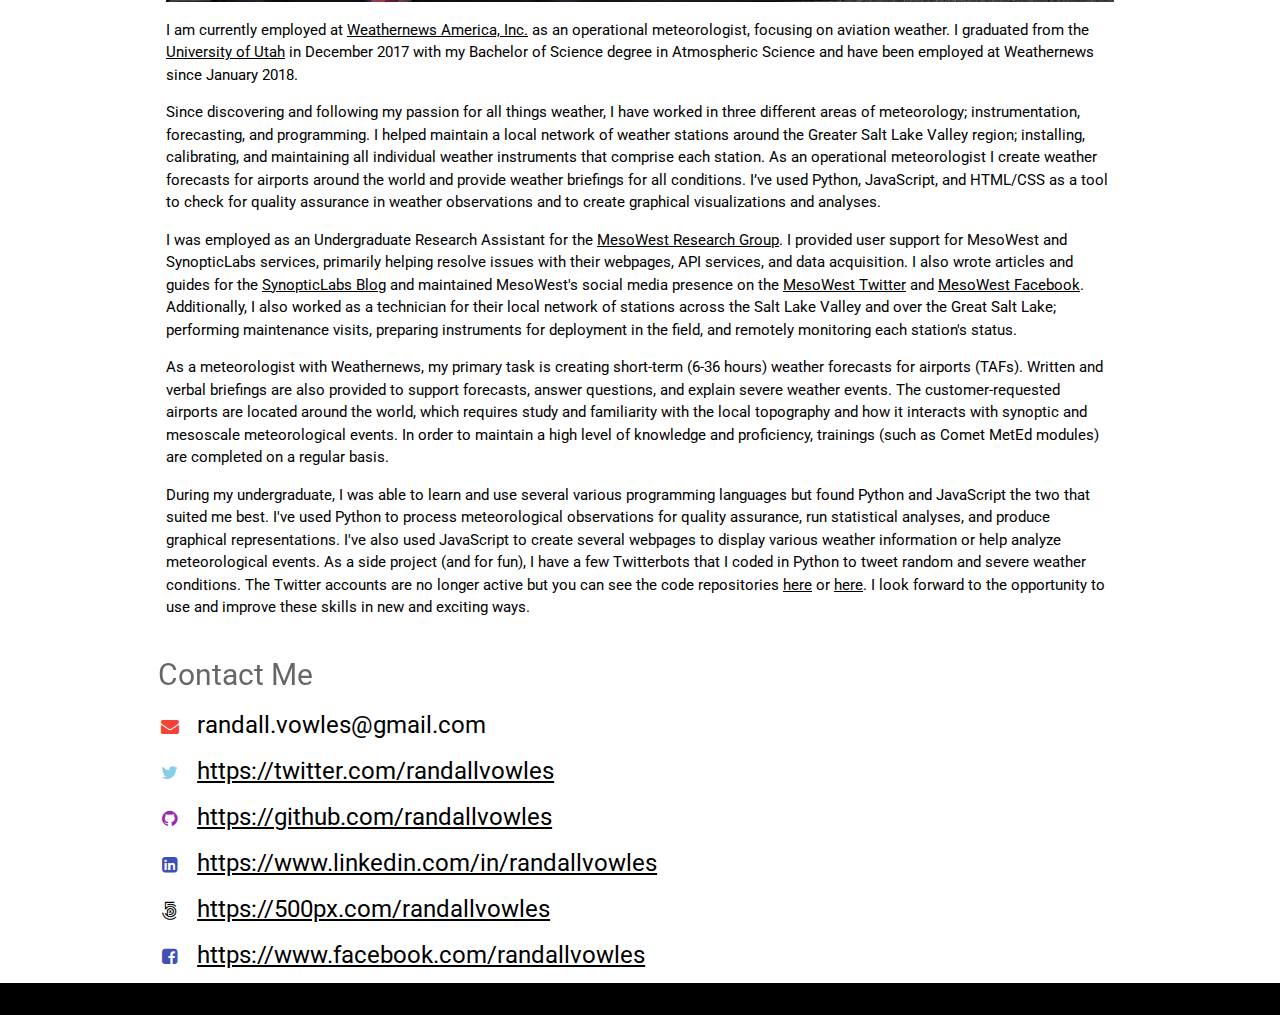
==== commit 48e269ed: "update bio" ====
--- a/index.html
+++ b/index.html
@@ -46,7 +46,7 @@
           <img class="w3-image" src="/images/me.jpg" alt="image_me" style="width:100%">
     <p>I am currently employed at <a href="https://global.weathernews.com/">Weathernews America, Inc.</a> as an operational meteorologist, focusing on aviation weather. I graduated from the <a href="https://atmos.utah.edu/">University of Utah</a> in December 2017 with my Bachelor of Science degree in Atmospheric Science and have been employed at Weathernews since January 2018.  
     </p>
-    <p>I have been fortunate to work in three different areas of meteorology; instrumentation, forecasting, and programming. I have helped maintain a local network of weather stations; installing, calibrating, and maintaining communications between all instruments. As an operational meteorologist I create weather forecasts (TAFs) for airports around the world and provide severe weather briefings. I’ve used Python, JavaScript, and HTML/CSS as a tool to check for quality assurance in weather observations and to create graphical visualizations and analyses. 
+    <p>Since discovering and following my passion for all things weather, I have worked in three different areas of meteorology; instrumentation, forecasting, and programming. I helped maintain a local network of weather stations around the Greater Salt Lake Valley region; installing, calibrating, and maintaining all individual weather instruments that comprise each station. As an operational meteorologist I create weather forecasts for airports around the world and provide weather briefings for all conditions. I’ve used Python, JavaScript, and HTML/CSS as a tool to check for quality assurance in weather observations and to create graphical visualizations and analyses. 
     </p>
 
     <p>
@@ -56,7 +56,7 @@
       As a meteorologist with Weathernews, my primary task is creating short-term (6-36 hours) weather forecasts for airports (TAFs). Written and verbal briefings are also provided to support forecasts, answer questions, and explain severe weather events. The customer-requested airports are located around the world, which requires study and familiarity with the local topography and how it interacts with synoptic and mesoscale meteorological events. In order to maintain a high level of knowledge and proficiency, trainings (such as Comet MetEd modules) are completed on a regular basis.
     </p>
     <p>
-      As a side project (and for fun), I have a few Twitterbots that I coded to tweet random and severe weather conditions. The Twitter accounts are no longer active but you can see the code repositories <a href="https://github.com/randallvowles/randomweathernow">here</a> or <a href="https://github.com/randallvowles/severeweathernow">here</a>.
+      During my undergraduate, I was able to learn and use several various programming languages but found Python and JavaScript the two that suited me best. I've used Python to process meteorological observations for quality assurance, run statistical analyses, and produce graphical representations. I've also used JavaScript to create several webpages to display various weather information or help analyze meteorological events. As a side project (and for fun), I have a few Twitterbots that I coded in Python to tweet random and severe weather conditions. The Twitter accounts are no longer active but you can see the code repositories <a href="https://github.com/randallvowles/randomweathernow">here</a> or <a href="https://github.com/randallvowles/severeweathernow">here</a>. I look forward to the opportunity to use and improve these skills in new and exciting ways. 
 
       <!-- the bots in action (<a href="https://twitter.com/RandomWeatherNw">RandomWeatherNow</a> or <a href="https://twitter.com/SevereWeatherNw">SevereWeatherNow</a>) or look at -->
     </p>
@@ -82,7 +82,7 @@
 
 <!-- Footer -->
 <footer class="w3-center w3-black w3-padding-16">
-  <p>Powered by <a href="http://www.w3schools.com/w3css/default.asp" title="W3.CSS" target="_blank" class="w3-hover-text-green">w3.css</a></p>
+  <!-- <p>Powered by <a href="http://www.w3schools.com/w3css/default.asp" title="W3.CSS" target="_blank" class="w3-hover-text-green">w3.css</a></p> -->
 </footer>
 
 
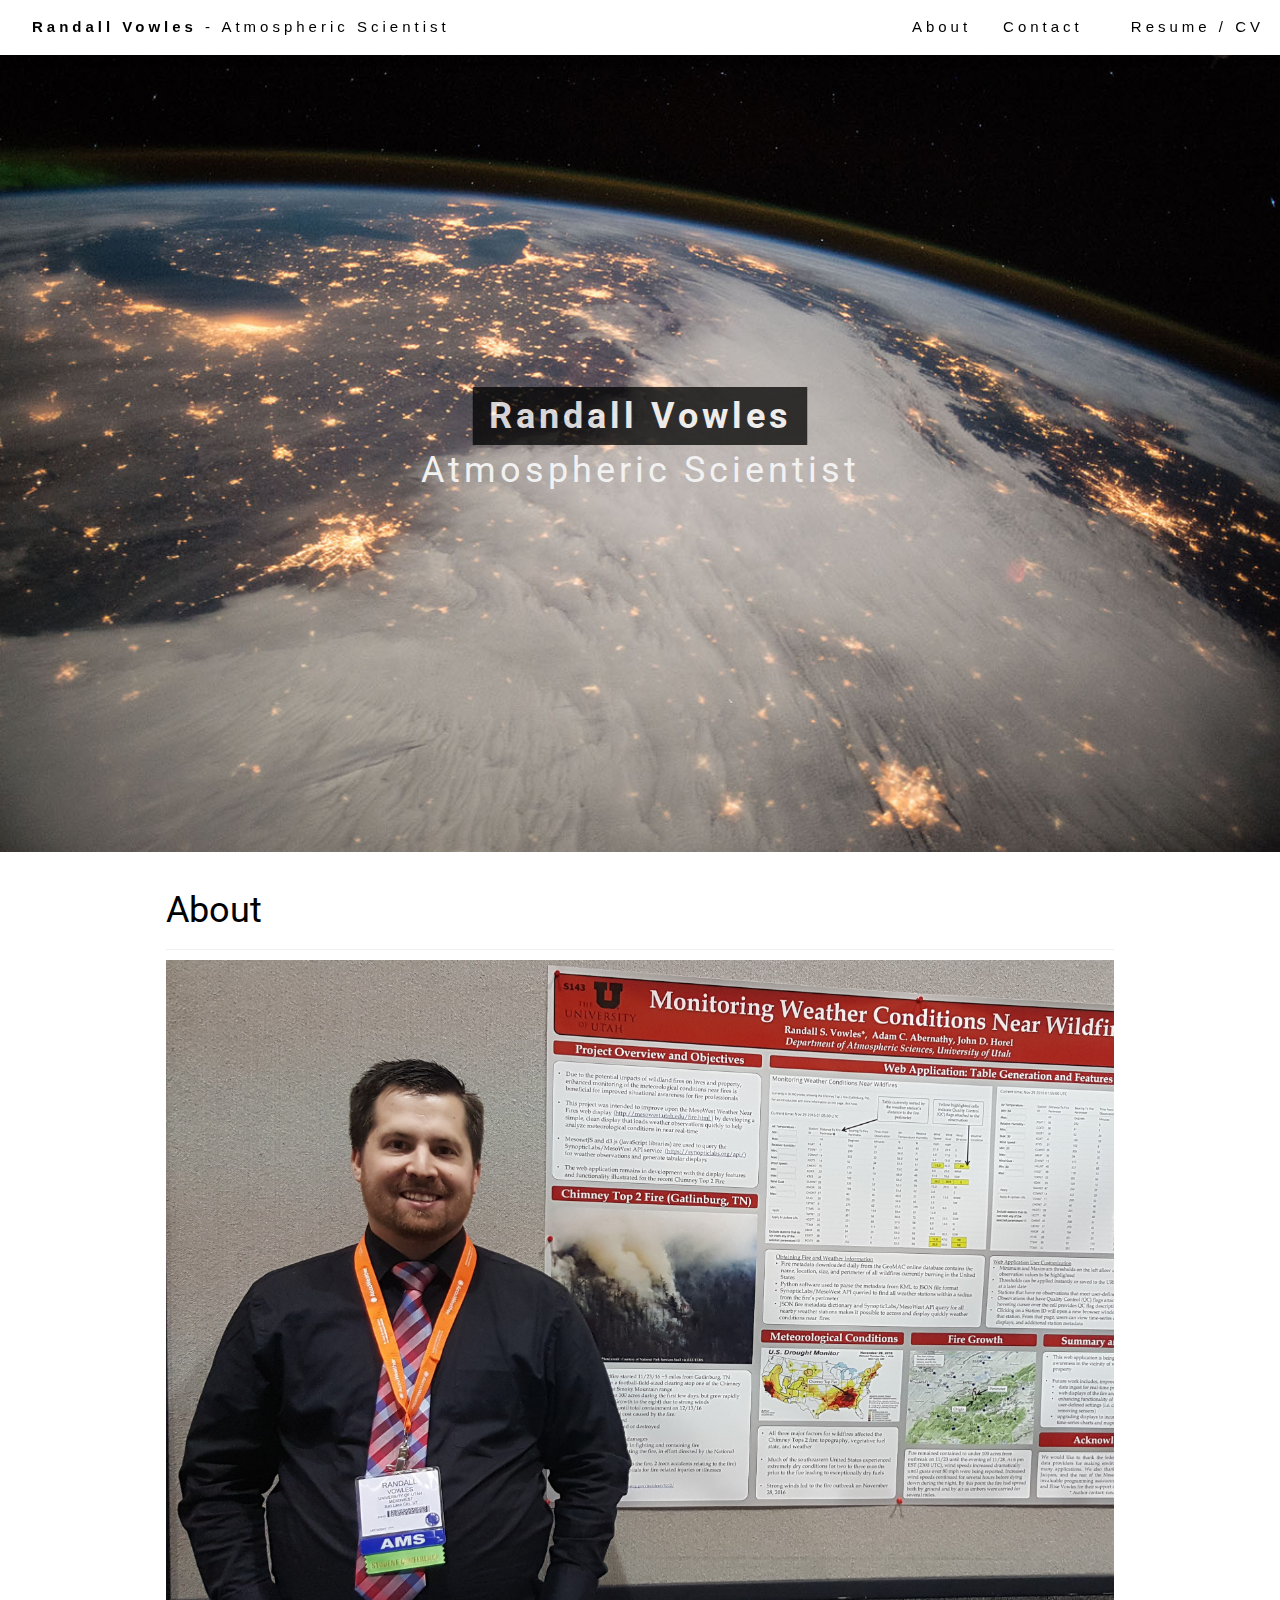
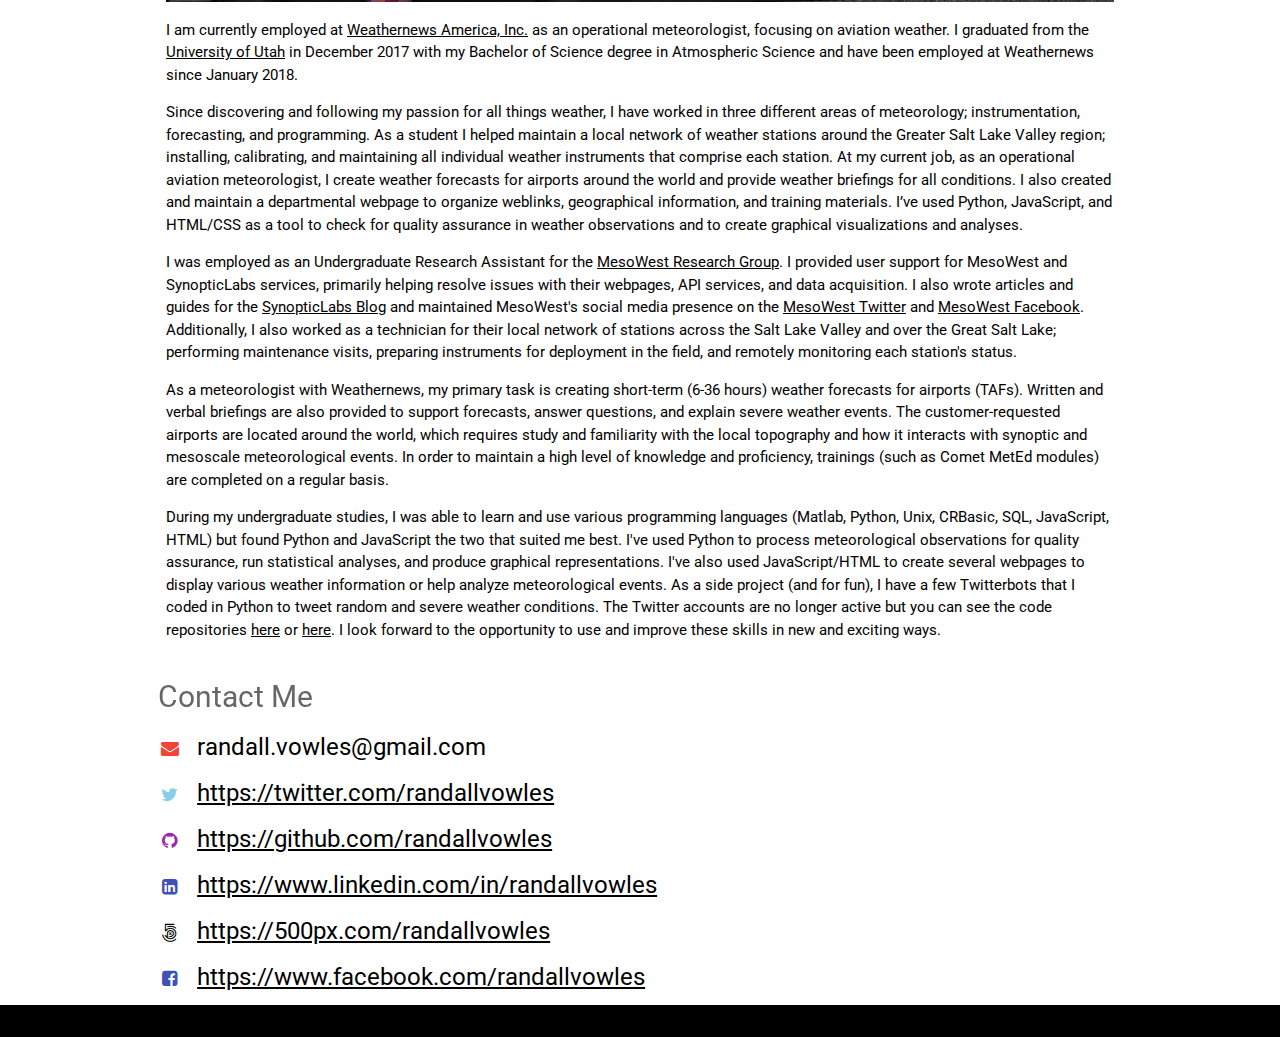
==== commit 6a34c4c6: "update bio" ====
--- a/index.html
+++ b/index.html
@@ -46,7 +46,7 @@
           <img class="w3-image" src="/images/me.jpg" alt="image_me" style="width:100%">
     <p>I am currently employed at <a href="https://global.weathernews.com/">Weathernews America, Inc.</a> as an operational meteorologist, focusing on aviation weather. I graduated from the <a href="https://atmos.utah.edu/">University of Utah</a> in December 2017 with my Bachelor of Science degree in Atmospheric Science and have been employed at Weathernews since January 2018.  
     </p>
-    <p>Since discovering and following my passion for all things weather, I have worked in three different areas of meteorology; instrumentation, forecasting, and programming. I helped maintain a local network of weather stations around the Greater Salt Lake Valley region; installing, calibrating, and maintaining all individual weather instruments that comprise each station. As an operational meteorologist I create weather forecasts for airports around the world and provide weather briefings for all conditions. I’ve used Python, JavaScript, and HTML/CSS as a tool to check for quality assurance in weather observations and to create graphical visualizations and analyses. 
+    <p>Since discovering and following my passion for all things weather, I have worked in three different areas of meteorology; instrumentation, forecasting, and programming. As a student I helped maintain a local network of weather stations around the Greater Salt Lake Valley region; installing, calibrating, and maintaining all individual weather instruments that comprise each station. At my current job, as an operational aviation meteorologist, I create weather forecasts for airports around the world and provide weather briefings for all conditions. I also created and maintain a departmental webpage to organize weblinks, geographical information, and training materials. I’ve used Python, JavaScript, and HTML/CSS as a tool to check for quality assurance in weather observations and to create graphical visualizations and analyses. 
     </p>
 
     <p>
@@ -56,7 +56,7 @@
       As a meteorologist with Weathernews, my primary task is creating short-term (6-36 hours) weather forecasts for airports (TAFs). Written and verbal briefings are also provided to support forecasts, answer questions, and explain severe weather events. The customer-requested airports are located around the world, which requires study and familiarity with the local topography and how it interacts with synoptic and mesoscale meteorological events. In order to maintain a high level of knowledge and proficiency, trainings (such as Comet MetEd modules) are completed on a regular basis.
     </p>
     <p>
-      During my undergraduate, I was able to learn and use several various programming languages but found Python and JavaScript the two that suited me best. I've used Python to process meteorological observations for quality assurance, run statistical analyses, and produce graphical representations. I've also used JavaScript to create several webpages to display various weather information or help analyze meteorological events. As a side project (and for fun), I have a few Twitterbots that I coded in Python to tweet random and severe weather conditions. The Twitter accounts are no longer active but you can see the code repositories <a href="https://github.com/randallvowles/randomweathernow">here</a> or <a href="https://github.com/randallvowles/severeweathernow">here</a>. I look forward to the opportunity to use and improve these skills in new and exciting ways. 
+      During my undergraduate studies, I was able to learn and use various programming languages (Matlab, Python, Unix, CRBasic, SQL, JavaScript, HTML) but found Python and JavaScript the two that suited me best. I've used Python to process meteorological observations for quality assurance, run statistical analyses, and produce graphical representations. I've also used JavaScript/HTML to create several webpages to display various weather information or help analyze meteorological events. As a side project (and for fun), I have a few Twitterbots that I coded in Python to tweet random and severe weather conditions. The Twitter accounts are no longer active but you can see the code repositories <a href="https://github.com/randallvowles/randomweathernow">here</a> or <a href="https://github.com/randallvowles/severeweathernow">here</a>. I look forward to the opportunity to use and improve these skills in new and exciting ways. 
 
       <!-- the bots in action (<a href="https://twitter.com/RandomWeatherNw">RandomWeatherNow</a> or <a href="https://twitter.com/SevereWeatherNw">SevereWeatherNow</a>) or look at -->
     </p>
